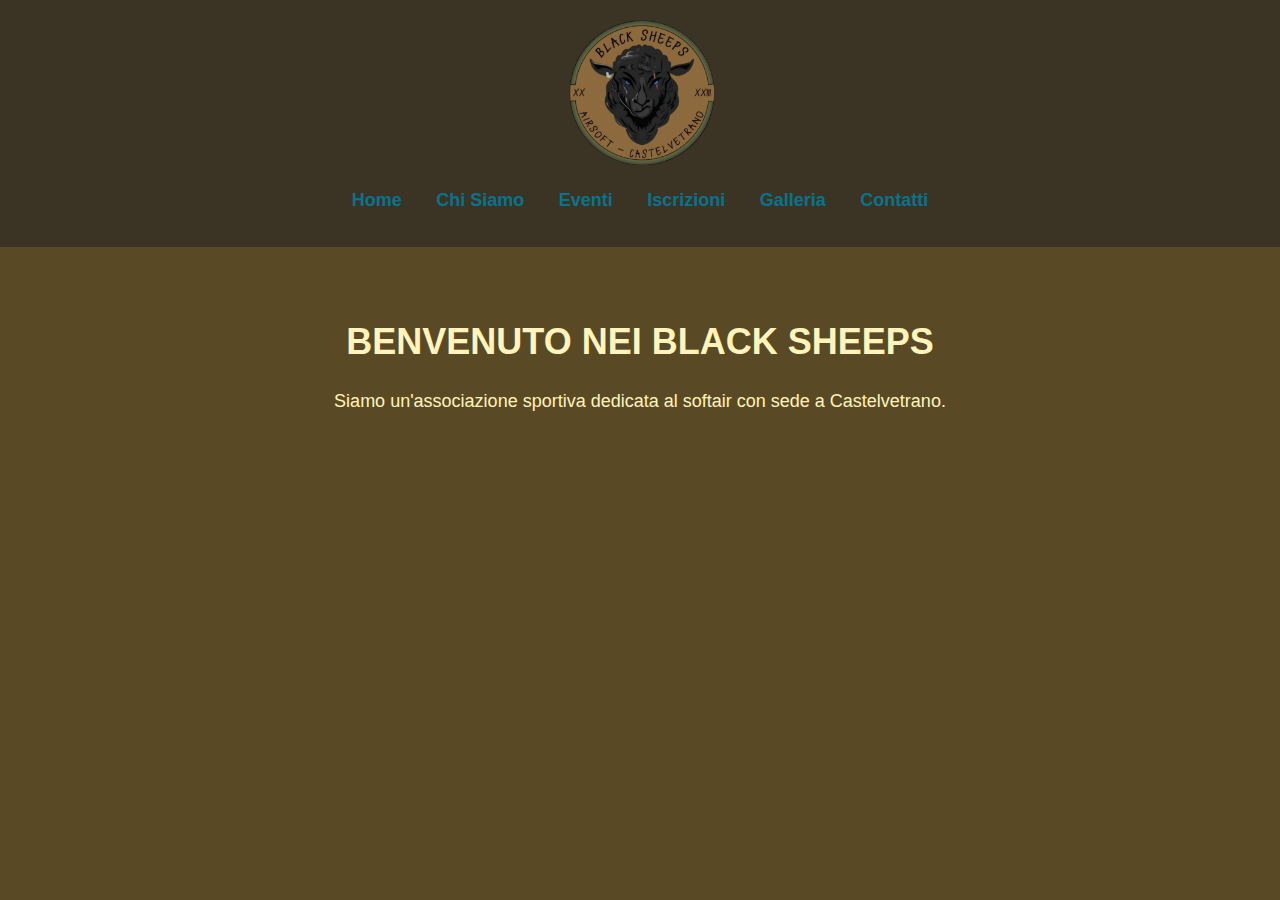
==== index.html @ 0bdd417b "Update index.html" ====
<!DOCTYPE html>
<html lang="it">
<head>
    <meta charset="UTF-8">
    <meta name="viewport" content="width=device-width, initial-scale=1.0">
    <title>Black Sheeps - Home</title>
    <link rel="stylesheet" href="assets/css/style.css">
</head>
<body>
    <header>
        <img src="assets/images/logo.png" alt="Black Sheeps Logo" class="logo">
        <nav>
            <ul>
                <li><a href="index.html">Home</a></li>
                <li><a href="about.html">Chi Siamo</a></li>
                <li><a href="eventi.html">Eventi</a></li>
                <li><a href="iscrizioni.html">Iscrizioni</a></li>
                <li><a href="galleria.html">Galleria</a></li>
                <li><a href="contatti.html">Contatti</a></li>
            </ul>
        </nav>
    </header>
    <main>
        <h1>Benvenuto nei Black Sheeps</h1>
        <p>Siamo un'associazione sportiva dedicata al softair con sede a Castelvetrano.</p>
    </main>
    <script src="js/script.js"></script>
</body>
</html>
---- assets/css/style.css ----
/* Stile generale basato sui colori del logo */
body {
    background-color: #5a4925; /* Marrone militare */
    color: #fff4bc; /* Beige chiaro */
    font-family: Arial, sans-serif;
    margin: 0;
    padding: 0;
    text-align: center;
}

header {
    background-color: #3b3324; /* Marrone scuro */
    padding: 20px;
}

.logo {
    max-width: 150px;
}

nav ul {
    list-style: none;
    padding: 0;
}

nav ul li {
    display: inline;
    margin: 0 15px;
}

nav ul li a {
    color: #08748c; /* Blu militare */
    text-decoration: none;
    font-size: 18px;
    font-weight: bold;
}

nav ul li a:hover {
    color: #fff4bc;
}

main {
    padding: 50px 20px;
}

h1 {
    font-size: 36px;
    text-transform: uppercase;
}

p {
    font-size: 18px;
    max-width: 800px;
    margin: 0 auto;
    line-height: 1.6;
}

footer {
    background-color: #3b3324;
    padding: 15px;
    margin-top: 50px;
    font-size: 14px;
}
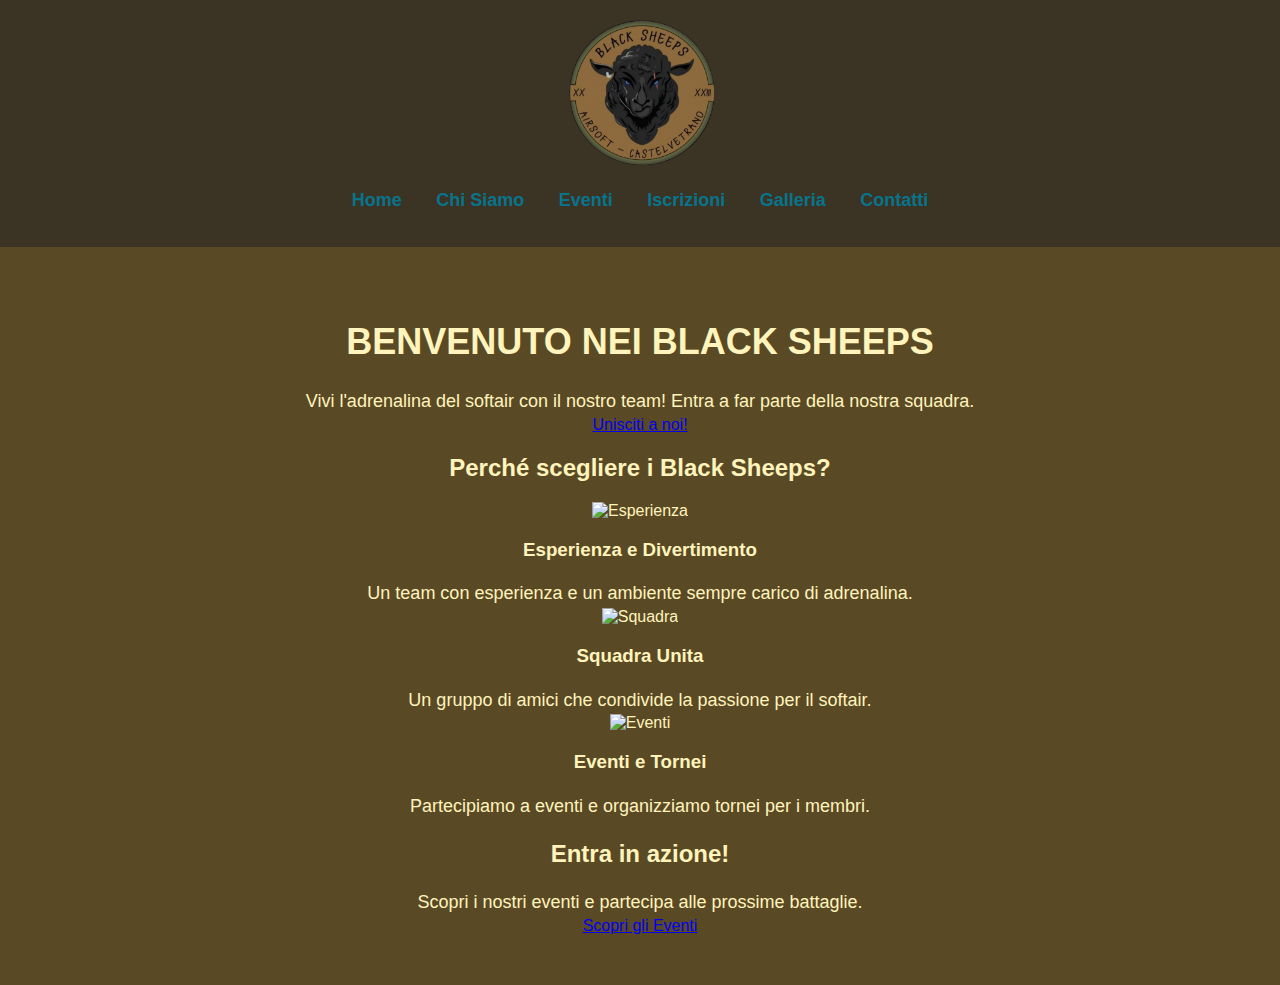
==== commit 1d57b83c: "Update index.html" ====
--- a/index.html
+++ b/index.html
@@ -21,8 +21,38 @@
         </nav>
     </header>
     <main>
-        <h1>Benvenuto nei Black Sheeps</h1>
-        <p>Siamo un'associazione sportiva dedicata al softair con sede a Castelvetrano.</p>
+        <section class="hero">
+            <h1>Benvenuto nei Black Sheeps</h1>
+            <p>Vivi l'adrenalina del softair con il nostro team! Entra a far parte della nostra squadra.</p>
+            <a href="iscrizioni.html" class="btn">Unisciti a noi!</a>
+        </section>
+
+        <section class="why-choose-us">
+            <h2>Perché scegliere i Black Sheeps?</h2>
+            <div class="features">
+                <div class="feature">
+                    <img src="assets/images/icona1.png" alt="Esperienza">
+                    <h3>Esperienza e Divertimento</h3>
+                    <p>Un team con esperienza e un ambiente sempre carico di adrenalina.</p>
+                </div>
+                <div class="feature">
+                    <img src="assets/images/icona2.png" alt="Squadra">
+                    <h3>Squadra Unita</h3>
+                    <p>Un gruppo di amici che condivide la passione per il softair.</p>
+                </div>
+                <div class="feature">
+                    <img src="assets/images/icona3.png" alt="Eventi">
+                    <h3>Eventi e Tornei</h3>
+                    <p>Partecipiamo a eventi e organizziamo tornei per i membri.</p>
+                </div>
+            </div>
+        </section>
+
+        <section class="cta">
+            <h2>Entra in azione!</h2>
+            <p>Scopri i nostri eventi e partecipa alle prossime battaglie.</p>
+            <a href="eventi.html" class="btn">Scopri gli Eventi</a>
+        </section>
     </main>
     <script src="js/script.js"></script>
 </body>
--- a/assets/css/style.css
+++ b/assets/css/style.css
@@ -60,3 +60,104 @@
     margin-top: 50px;
     font-size: 14px;
 }
+/* Stile del modulo */
+.form-container {
+    width: 50%;
+    margin: 20px auto;
+    background-color: #55421e;
+    padding: 20px;
+    border-radius: 10px;
+    box-shadow: 0px 0px 10px rgba(0, 0, 0, 0.3);
+}
+
+.form-group {
+    margin-bottom: 15px;
+}
+
+.form-group label {
+    display: block;
+    font-weight: bold;
+    color: #fff4bc;
+    margin-bottom: 5px;
+}
+
+.form-group input,
+.form-group textarea {
+    width: 100%;
+    padding: 10px;
+    border: 1px solid #87754d;
+    border-radius: 5px;
+    background-color: #756041;
+    color: white;
+}
+
+.form-group input:focus,
+.form-group textarea:focus {
+    outline: none;
+    border-color: #fff4bc;
+}
+
+.submit-button {
+    display: block;
+    width: 100%;
+    padding: 10px;
+    background-color: #08748c;
+    color: white;
+    font-weight: bold;
+    text-transform: uppercase;
+    border: none;
+    border-radius: 5px;
+    cursor: pointer;
+    transition: 0.3s;
+}
+
+.submit-button:hover {
+    background-color: #065a6d;
+}
+.gallery {
+    display: grid;
+    grid-template-columns: repeat(auto-fill, minmax(250px, 1fr));
+    gap: 10px;
+    padding: 20px;
+}
+
+.gallery-item {
+    width: 100%;
+    height: auto;
+    border-radius: 10px;
+    cursor: pointer;
+    transition: transform 0.3s ease;
+}
+
+.gallery-item:hover {
+    transform: scale(1.05);
+}
+
+/* Lightbox */
+.lightbox {
+    display: none;
+    position: fixed;
+    top: 0;
+    left: 0;
+    width: 100%;
+    height: 100%;
+    background: rgba(0, 0, 0, 0.8);
+    justify-content: center;
+    align-items: center;
+}
+
+.lightbox-content {
+    max-width: 80%;
+    max-height: 80%;
+}
+
+.close {
+    position: absolute;
+    top: 20px;
+    right: 30px;
+    font-size: 30px;
+    color: white;
+    cursor: pointer;
+}
+
+
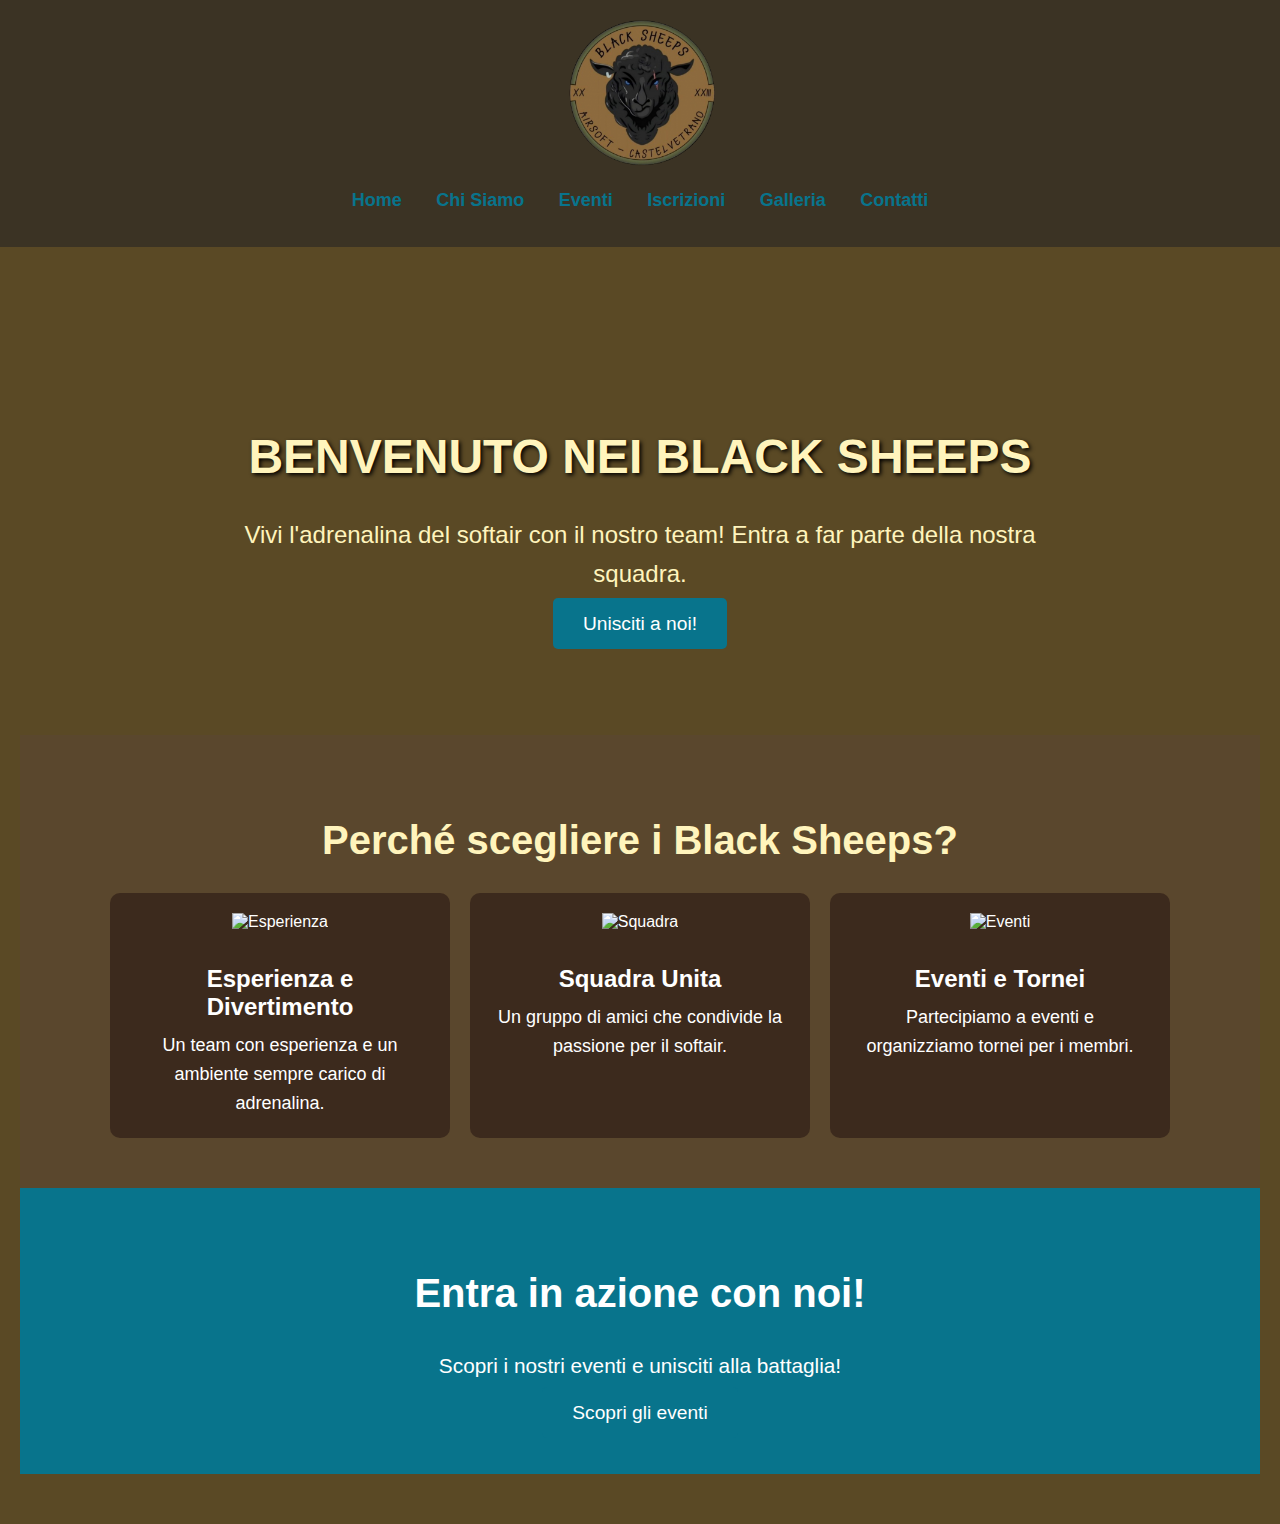
==== commit 6cc9f390: "Update index.html" ====
--- a/index.html
+++ b/index.html
@@ -49,9 +49,9 @@
         </section>
 
         <section class="cta">
-            <h2>Entra in azione!</h2>
-            <p>Scopri i nostri eventi e partecipa alle prossime battaglie.</p>
-            <a href="eventi.html" class="btn">Scopri gli Eventi</a>
+            <h2>Entra in azione con noi!</h2>
+            <p>Scopri i nostri eventi e unisciti alla battaglia!</p>
+            <a href="eventi.html" class="btn">Scopri gli eventi</a>
         </section>
     </main>
     <script src="js/script.js"></script>
--- a/assets/css/style.css
+++ b/assets/css/style.css
@@ -159,5 +159,92 @@
     color: white;
     cursor: pointer;
 }
-
-
+/* Hero Section */
+.hero {
+    text-align: center;
+    background: url('../images/sfondo-home.jpg') no-repeat center center/cover;
+    color: #fff4bc;
+    padding: 100px 20px;
+}
+
+.hero h1 {
+    font-size: 3rem;
+    text-shadow: 2px 2px 4px #000;
+}
+
+.hero p {
+    font-size: 1.5rem;
+    margin-bottom: 20px;
+}
+
+.btn {
+    background-color: #08748c;
+    color: white;
+    padding: 15px 30px;
+    text-decoration: none;
+    font-size: 1.2rem;
+    border-radius: 5px;
+    transition: 0.3s;
+}
+
+.btn:hover {
+    background-color: #065b6d;
+}
+
+/* Perché Sceglierci */
+.why-choose-us {
+    text-align: center;
+    background-color: #5a472d;
+    padding: 50px 20px;
+}
+
+.why-choose-us h2 {
+    font-size: 2.5rem;
+    color: #fff4bc;
+    margin-bottom: 30px;
+}
+
+.features {
+    display: flex;
+    justify-content: center;
+    gap: 20px;
+    flex-wrap: wrap;
+}
+
+.feature {
+    width: 300px;
+    background: #3c2a1d;
+    padding: 20px;
+    border-radius: 10px;
+    text-align: center;
+    color: white;
+}
+
+.feature img {
+    width: 60px;
+    margin-bottom: 10px;
+}
+
+.feature h3 {
+    font-size: 1.5rem;
+    margin-bottom: 10px;
+}
+
+/* Call to Action */
+.cta {
+    text-align: center;
+    background-color: #08748c;
+    color: white;
+    padding: 50px 20px;
+}
+
+.cta h2 {
+    font-size: 2.5rem;
+}
+
+.cta p {
+    font-size: 1.3rem;
+    margin-bottom: 20px;
+}
+
+
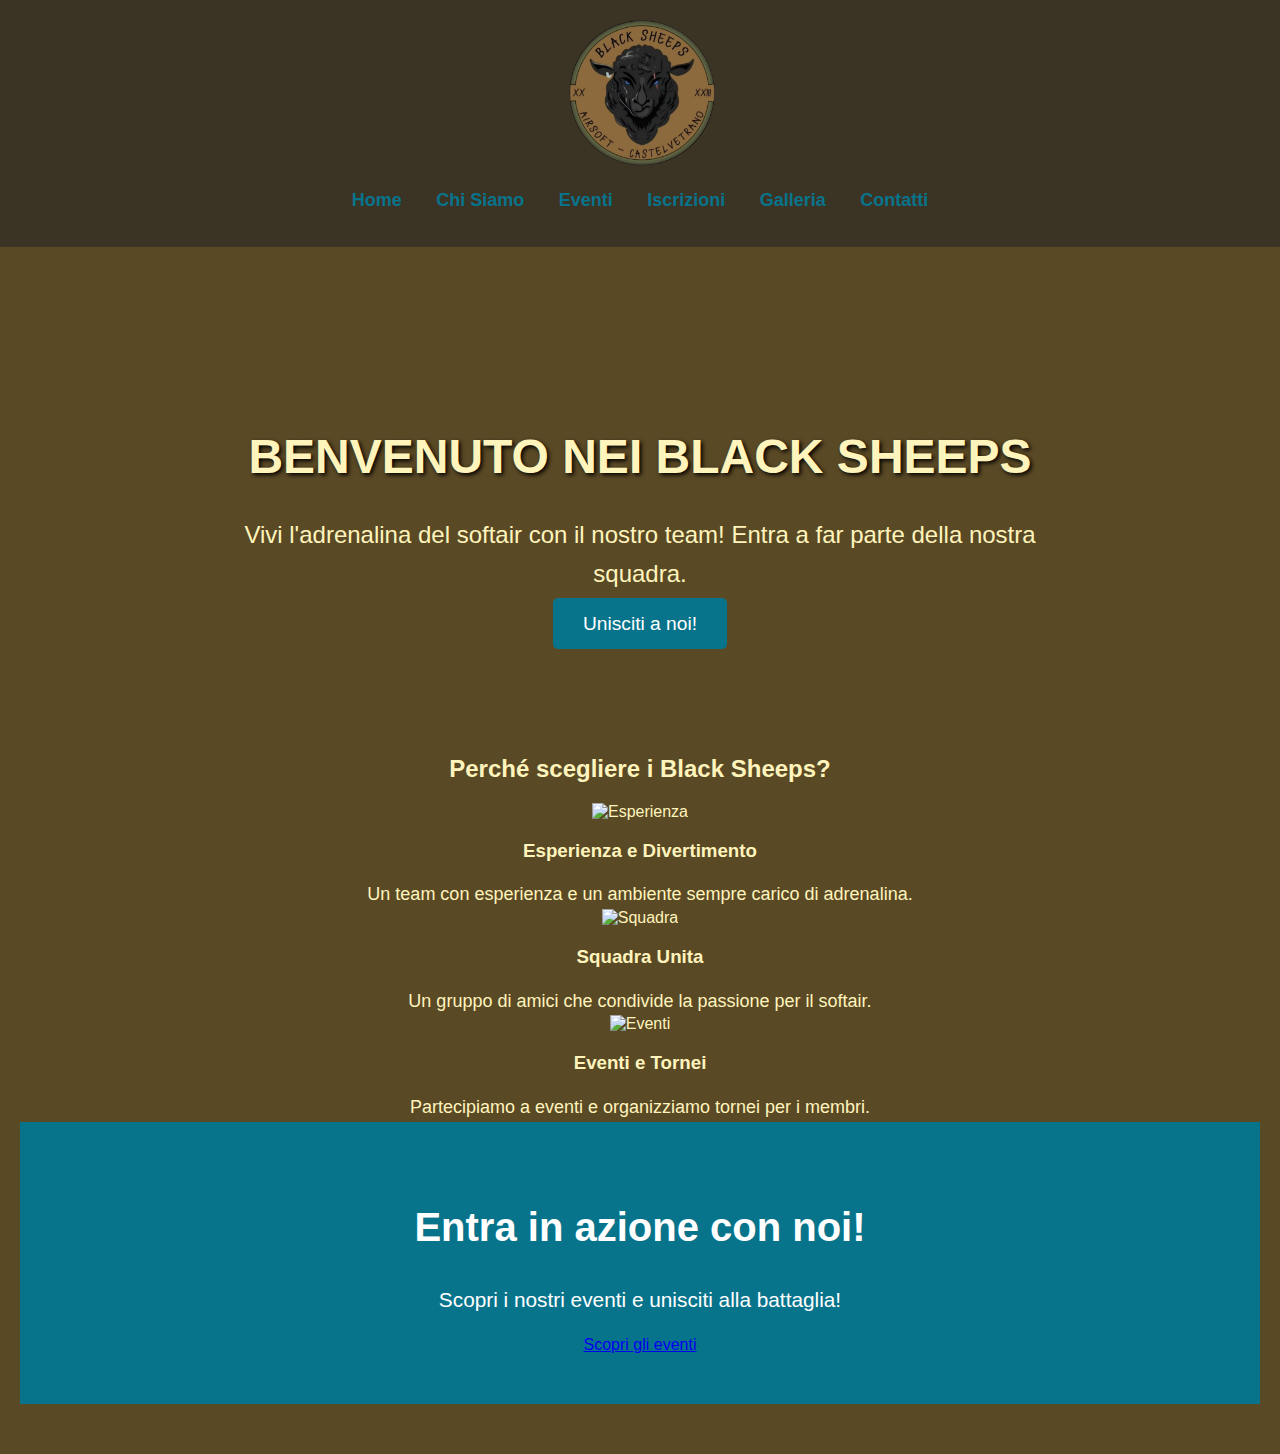
==== commit 9e35d861: "Update index.html" ====
--- a/index.html
+++ b/index.html
@@ -27,21 +27,21 @@
             <a href="iscrizioni.html" class="btn">Unisciti a noi!</a>
         </section>
 
-        <section class="why-choose-us">
+        <section class="perche-sceglierci">
             <h2>Perché scegliere i Black Sheeps?</h2>
-            <div class="features">
-                <div class="feature">
-                    <img src="assets/images/icona1.png" alt="Esperienza">
+            <div class="cards">
+                <div class="card">
+                    <img src="assets/images/esperienza.jpg" alt="Esperienza">
                     <h3>Esperienza e Divertimento</h3>
                     <p>Un team con esperienza e un ambiente sempre carico di adrenalina.</p>
                 </div>
-                <div class="feature">
-                    <img src="assets/images/icona2.png" alt="Squadra">
+                <div class="card">
+                    <img src="assets/images/squadra.jpg" alt="Squadra">
                     <h3>Squadra Unita</h3>
                     <p>Un gruppo di amici che condivide la passione per il softair.</p>
                 </div>
-                <div class="feature">
-                    <img src="assets/images/icona3.png" alt="Eventi">
+                <div class="card">
+                    <img src="assets/images/eventi.jpg" alt="Eventi">
                     <h3>Eventi e Tornei</h3>
                     <p>Partecipiamo a eventi e organizziamo tornei per i membri.</p>
                 </div>
@@ -51,7 +51,7 @@
         <section class="cta">
             <h2>Entra in azione con noi!</h2>
             <p>Scopri i nostri eventi e unisciti alla battaglia!</p>
-            <a href="eventi.html" class="btn">Scopri gli eventi</a>
+            <a href="eventi.html" class="cta-button">Scopri gli eventi</a>
         </section>
     </main>
     <script src="js/script.js"></script>
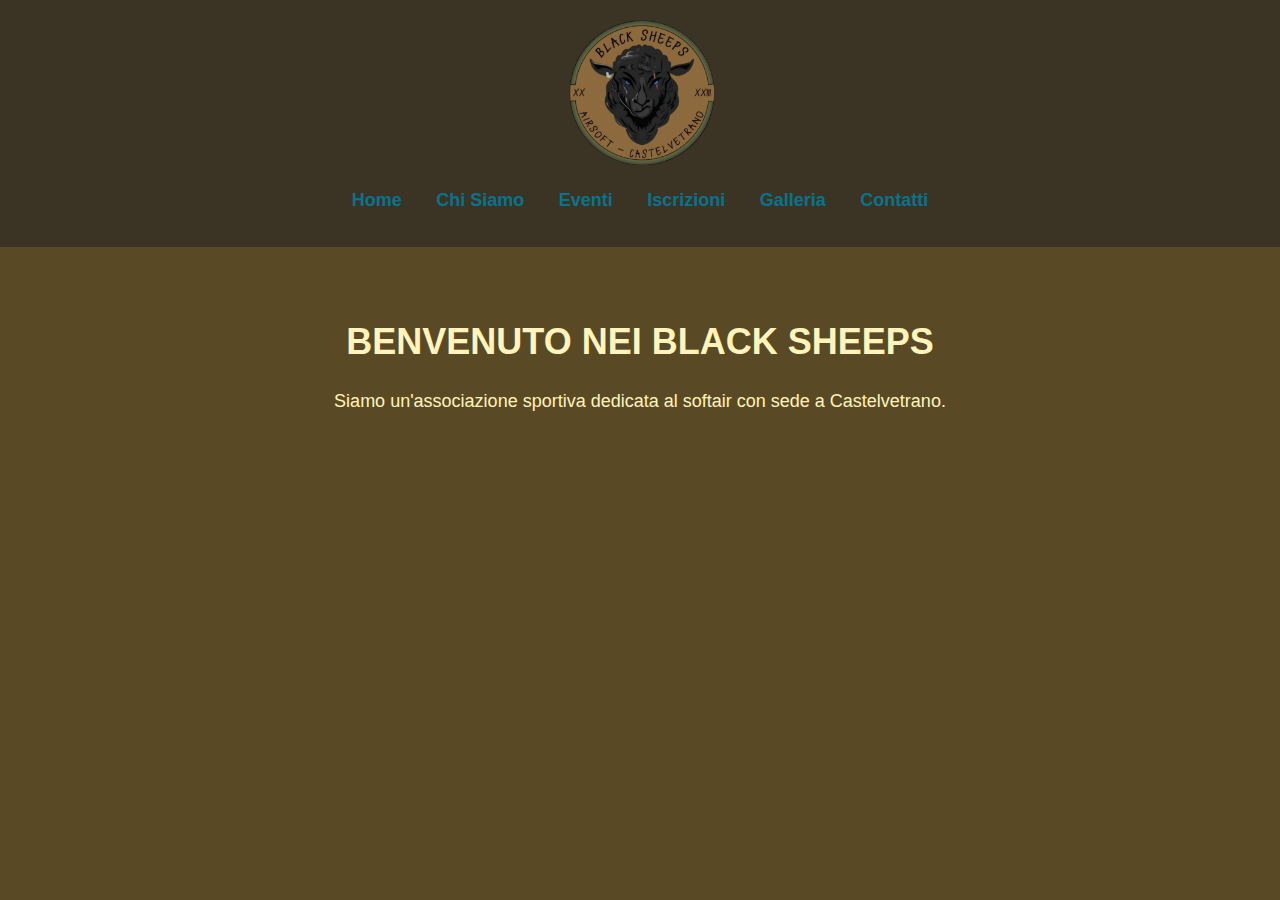
==== commit 67abc7ca: "Update index.html" ====
--- a/index.html
+++ b/index.html
@@ -21,38 +21,8 @@
         </nav>
     </header>
     <main>
-        <section class="hero">
-            <h1>Benvenuto nei Black Sheeps</h1>
-            <p>Vivi l'adrenalina del softair con il nostro team! Entra a far parte della nostra squadra.</p>
-            <a href="iscrizioni.html" class="btn">Unisciti a noi!</a>
-        </section>
-
-        <section class="perche-sceglierci">
-            <h2>Perché scegliere i Black Sheeps?</h2>
-            <div class="cards">
-                <div class="card">
-                    <img src="assets/images/esperienza.jpg" alt="Esperienza">
-                    <h3>Esperienza e Divertimento</h3>
-                    <p>Un team con esperienza e un ambiente sempre carico di adrenalina.</p>
-                </div>
-                <div class="card">
-                    <img src="assets/images/squadra.jpg" alt="Squadra">
-                    <h3>Squadra Unita</h3>
-                    <p>Un gruppo di amici che condivide la passione per il softair.</p>
-                </div>
-                <div class="card">
-                    <img src="assets/images/eventi.jpg" alt="Eventi">
-                    <h3>Eventi e Tornei</h3>
-                    <p>Partecipiamo a eventi e organizziamo tornei per i membri.</p>
-                </div>
-            </div>
-        </section>
-
-        <section class="cta">
-            <h2>Entra in azione con noi!</h2>
-            <p>Scopri i nostri eventi e unisciti alla battaglia!</p>
-            <a href="eventi.html" class="cta-button">Scopri gli eventi</a>
-        </section>
+        <h1>Benvenuto nei Black Sheeps</h1>
+        <p>Siamo un'associazione sportiva dedicata al softair con sede a Castelvetrano.</p>
     </main>
     <script src="js/script.js"></script>
 </body>
--- a/assets/css/style.css
+++ b/assets/css/style.css
@@ -159,92 +159,5 @@
     color: white;
     cursor: pointer;
 }
-/* Hero Section */
-.hero {
-    text-align: center;
-    background: url('../images/sfondo-home.jpg') no-repeat center center/cover;
-    color: #fff4bc;
-    padding: 100px 20px;
-}
-
-.hero h1 {
-    font-size: 3rem;
-    text-shadow: 2px 2px 4px #000;
-}
-
-.hero p {
-    font-size: 1.5rem;
-    margin-bottom: 20px;
-}
-
-.btn {
-    background-color: #08748c;
-    color: white;
-    padding: 15px 30px;
-    text-decoration: none;
-    font-size: 1.2rem;
-    border-radius: 5px;
-    transition: 0.3s;
-}
-
-.btn:hover {
-    background-color: #065b6d;
-}
-
-/* Perché Sceglierci */
-.why-choose-us {
-    text-align: center;
-    background-color: #5a472d;
-    padding: 50px 20px;
-}
-
-.why-choose-us h2 {
-    font-size: 2.5rem;
-    color: #fff4bc;
-    margin-bottom: 30px;
-}
-
-.features {
-    display: flex;
-    justify-content: center;
-    gap: 20px;
-    flex-wrap: wrap;
-}
-
-.feature {
-    width: 300px;
-    background: #3c2a1d;
-    padding: 20px;
-    border-radius: 10px;
-    text-align: center;
-    color: white;
-}
-
-.feature img {
-    width: 60px;
-    margin-bottom: 10px;
-}
-
-.feature h3 {
-    font-size: 1.5rem;
-    margin-bottom: 10px;
-}
-
-/* Call to Action */
-.cta {
-    text-align: center;
-    background-color: #08748c;
-    color: white;
-    padding: 50px 20px;
-}
-
-.cta h2 {
-    font-size: 2.5rem;
-}
-
-.cta p {
-    font-size: 1.3rem;
-    margin-bottom: 20px;
-}
 
 
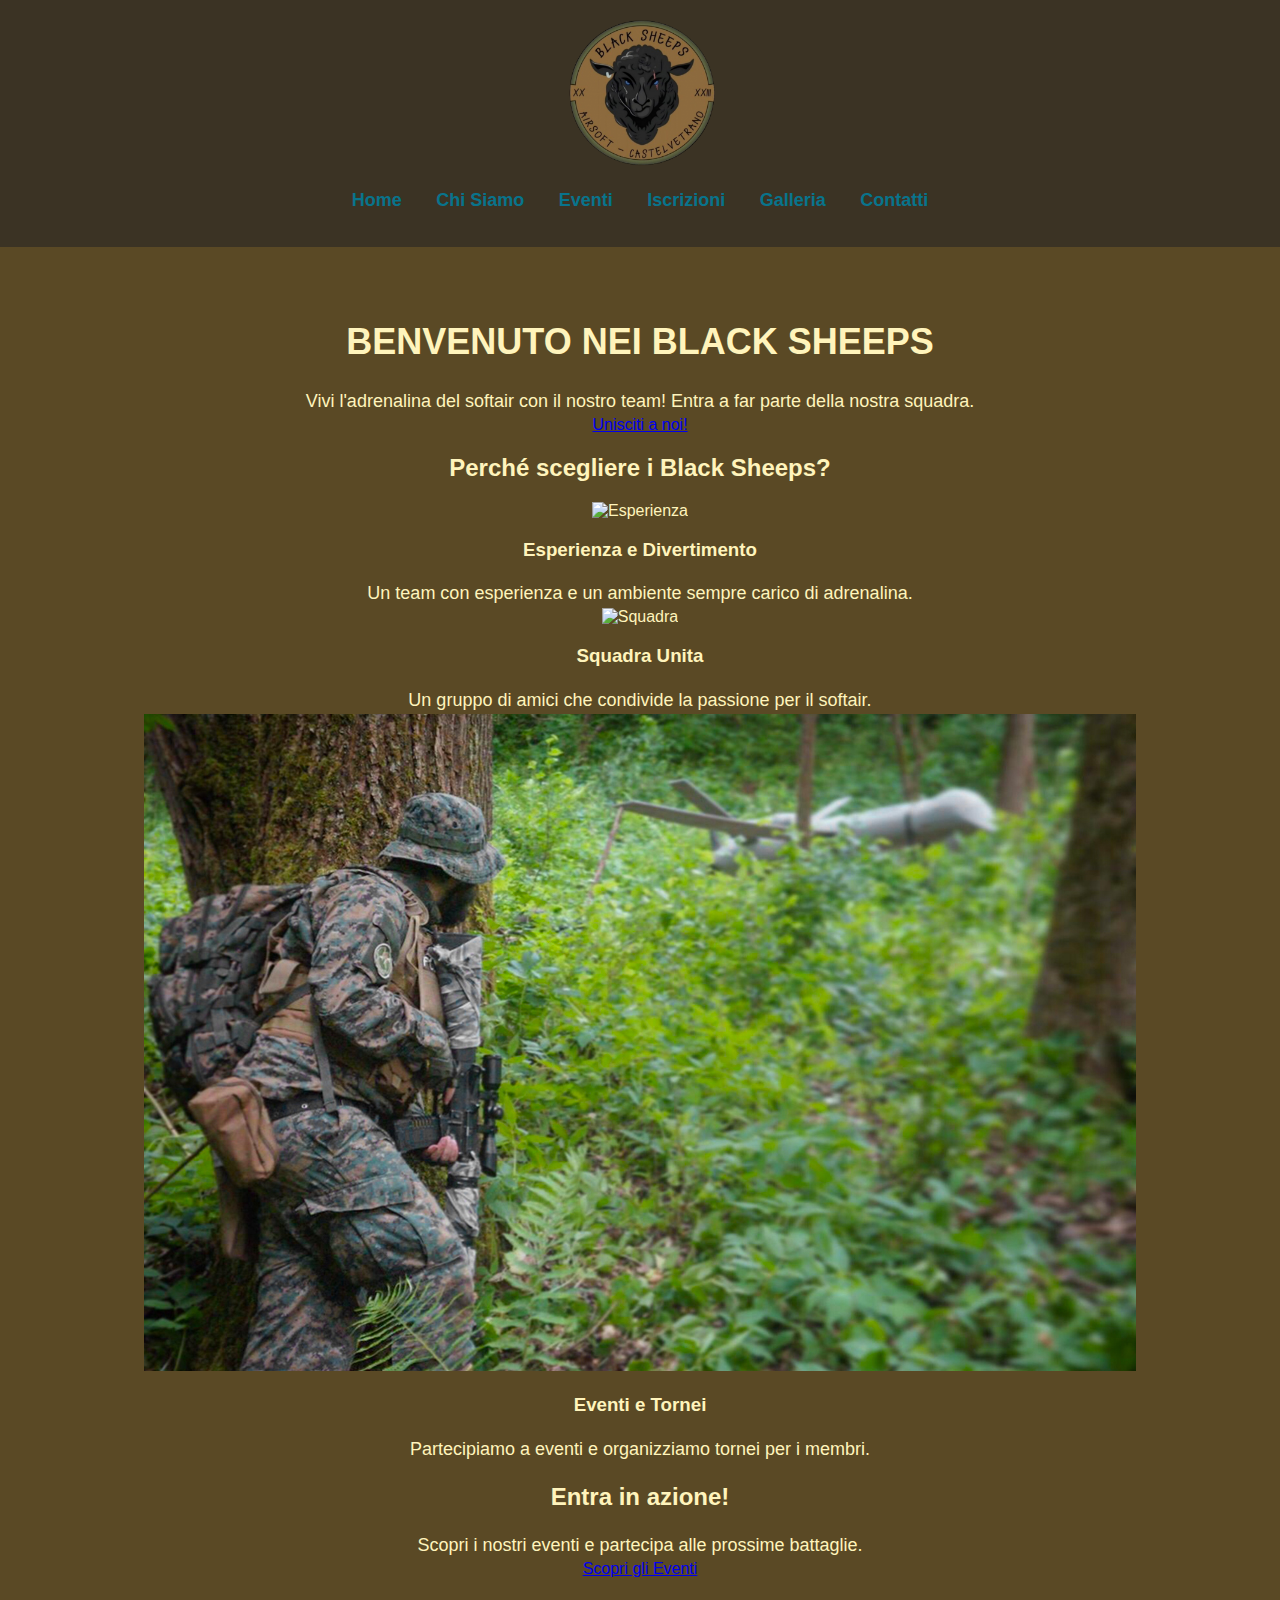
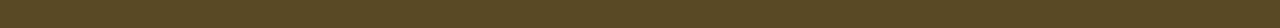
==== commit 9dbf3b22: "Update index.html" ====
--- a/index.html
+++ b/index.html
@@ -20,10 +20,38 @@
             </ul>
         </nav>
     </header>
-    <main>
+   <main>
+    <section class="hero">
         <h1>Benvenuto nei Black Sheeps</h1>
-        <p>Siamo un'associazione sportiva dedicata al softair con sede a Castelvetrano.</p>
-    </main>
-    <script src="js/script.js"></script>
-</body>
-</html>
+        <p>Vivi l'adrenalina del softair con il nostro team! Entra a far parte della nostra squadra.</p>
+        <a href="iscrizioni.html" class="btn">Unisciti a noi!</a>
+    </section>
+
+    <section class="why-choose-us">
+        <h2>Perché scegliere i Black Sheeps?</h2>
+        <div class="features">
+            <div class="feature">
+                <img src="assets/images/icona1.png" alt="Esperienza">
+                <h3>Esperienza e Divertimento</h3>
+                <p>Un team con esperienza e un ambiente sempre carico di adrenalina.</p>
+            </div>
+            <div class="feature">
+                <img src="assets/images/icona2.png" alt="Squadra">
+                <h3>Squadra Unita</h3>
+                <p>Un gruppo di amici che condivide la passione per il softair.</p>
+            </div>
+            <div class="feature">
+                <img src="assets/images/icona3.png" alt="Eventi">
+                <h3>Eventi e Tornei</h3>
+                <p>Partecipiamo a eventi e organizziamo tornei per i membri.</p>
+            </div>
+        </div>
+    </section>
+
+    <section class="cta">
+        <h2>Entra in azione!</h2>
+        <p>Scopri i nostri eventi e partecipa alle prossime battaglie.</p>
+        <a href="eventi.html" class="btn">Scopri gli Eventi</a>
+    </section>
+</main>
+
